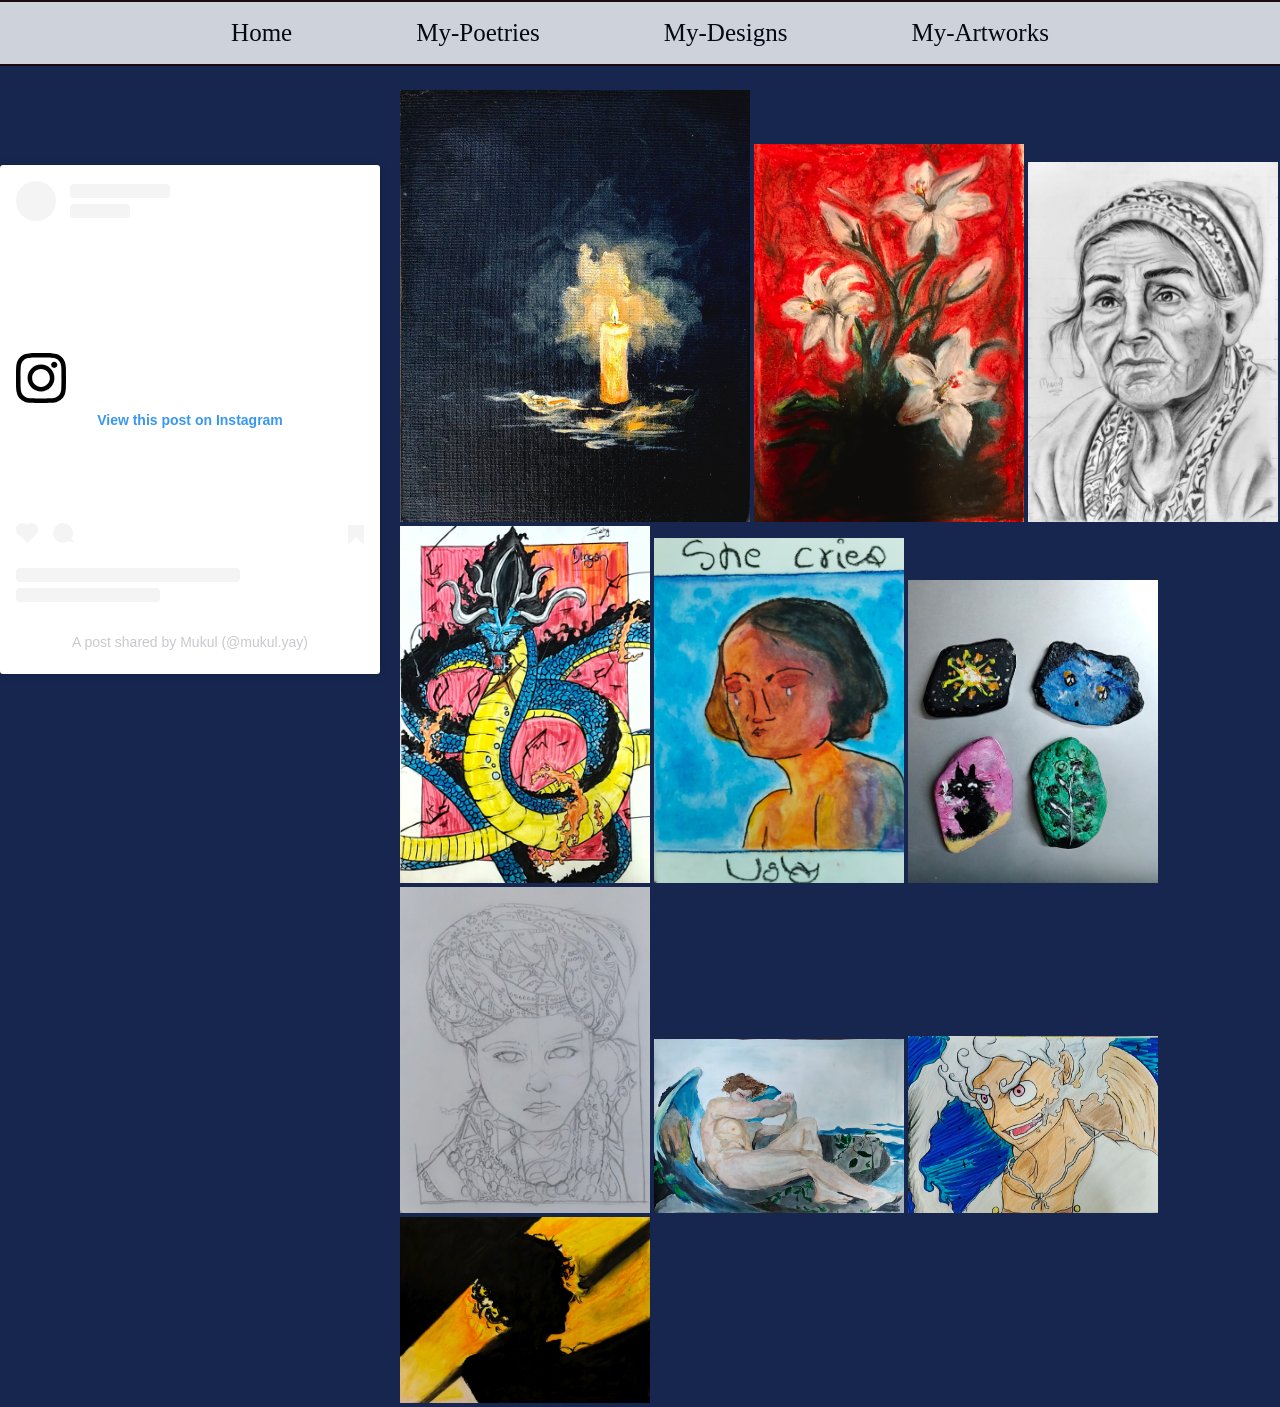
==== artwork.html @ e1cdf23b "added artworks and my instagram post to my-artworks page" ====
<!DOCTYPE html>
<html lang="en">
<head>
    <meta charset="UTF-8">
    <meta name="viewport" content="width=device-width, initial-scale=1.0">
    <title>Document</title>
    <link href="style.css" rel="stylesheet"
</head>
<body class="artwork">
    <nav class="navi">
    <a href="index.html" class="nav-text">Home</a>
    <a href="poetries.html" class="nav-text">My-Poetries</a>
    <a href="designs.html" class="nav-text">My-Designs</a>
    <a href="artwork.html" class="nav-text">My-Artworks</a>
</nav>

<!-- my instggram post -->
<div class="myveryowninstapost">

    <!-- MY ARTWORKSSS -->
 <div class="art-stuff">
    <img src="visuals/candles.jpeg" class="candles">
    <img src="visuals/flowers.jpeg" class="flowers">
    <img src="visuals/grandma.jpeg" class="grandma">
    <img src="visuals/kaido.jpeg" class="kaido">
    <img src="visuals/sad.gorl.jpeg" class="sadgorl">
    <img src="visuals/my paper weights.jpeg" class="paperweights">
    <img src="visuals/sketchh.jpeg" class="sketchh">
    <img src="visuals/fallen angel.jpeg" class="fallen-angel">
    <img src="visuals/luffy.jpeg" class="luffy">
    <img src="visuals/the.gorl.jpeg" class="gorl">
 </div>


<blockquote class="instagram-media" data-instgrm-captioned data-instgrm-permalink="https://www.instagram.com/p/DZk7OOfAaps/?utm_source=ig_embed&amp;utm_campaign=loading" data-instgrm-version="14" style=" background:#FFF; border:0; border-radius:3px; box-shadow:0 0 1px 0 rgba(0,0,0,0.5),0 1px 10px 0 rgba(0,0,0,0.15); margin: 2px; max-width:458px; min-width:326px; padding:0; width:99.375%; width:-webkit-calc(100% - 2px); width:calc(100% - 2px);"><div style="padding:16px;"> <a href="https://www.instagram.com/p/DZk7OOfAaps/?utm_source=ig_embed&amp;utm_campaign=loading" style=" background:#FFFFFF; line-height:0; padding:0 0; text-align:center; text-decoration:none; width:100%;" target="_blank"> <div style=" display: flex; flex-direction: row; align-items: center;"> <div style="background-color: #F4F4F4; border-radius: 50%; flex-grow: 0; height: 40px; margin-right: 14px; width: 40px;"></div> <div style="display: flex; flex-direction: column; flex-grow: 1; justify-content: center;"> <div style=" background-color: #F4F4F4; border-radius: 4px; flex-grow: 0; height: 14px; margin-bottom: 6px; width: 100px;"></div> <div style=" background-color: #F4F4F4; border-radius: 4px; flex-grow: 0; height: 14px; width: 60px;"></div></div></div><div style="padding: 19% 0;"></div> <div style="display:block; height:50px; margin:10 auto 12px; width:50px;"><svg width="50px" height="50px" viewBox="0 0 60 60" version="1.1" xmlns="https://www.w3.org/2000/svg" xmlns:xlink="https://www.w3.org/1999/xlink"><g stroke="none" stroke-width="1" fill="none" fill-rule="evenodd"><g transform="translate(-511.000000, -20.000000)" fill="#000000"><g><path d="M556.869,30.41 C554.814,30.41 553.148,32.076 553.148,34.131 C553.148,36.186 554.814,37.852 556.869,37.852 C558.924,37.852 560.59,36.186 560.59,34.131 C560.59,32.076 558.924,30.41 556.869,30.41 M541,60.657 C535.114,60.657 530.342,55.887 530.342,50 C530.342,44.114 535.114,39.342 541,39.342 C546.887,39.342 551.658,44.114 551.658,50 C551.658,55.887 546.887,60.657 541,60.657 M541,33.886 C532.1,33.886 524.886,41.1 524.886,50 C524.886,58.899 532.1,66.113 541,66.113 C549.9,66.113 557.115,58.899 557.115,50 C557.115,41.1 549.9,33.886 541,33.886 M565.378,62.101 C565.244,65.022 564.756,66.606 564.346,67.663 C563.803,69.06 563.154,70.057 562.106,71.106 C561.058,72.155 560.06,72.803 558.662,73.347 C557.607,73.757 556.021,74.244 553.102,74.378 C549.944,74.521 548.997,74.552 541,74.552 C533.003,74.552 532.056,74.521 528.898,74.378 C525.979,74.244 524.393,73.757 523.338,73.347 C521.94,72.803 520.942,72.155 519.894,71.106 C518.846,70.057 518.197,69.06 517.654,67.663 C517.244,66.606 516.755,65.022 516.623,62.101 C516.479,58.943 516.448,57.996 516.448,50 C516.448,42.003 516.479,41.056 516.623,37.899 C516.755,34.978 517.244,33.391 517.654,32.338 C518.197,30.938 518.846,29.942 519.894,28.894 C520.942,27.846 521.94,27.196 523.338,26.654 C524.393,26.244 525.979,25.756 528.898,25.623 C532.057,25.479 533.004,25.448 541,25.448 C548.997,25.448 549.943,25.479 553.102,25.623 C556.021,25.756 557.607,26.244 558.662,26.654 C560.06,27.196 561.058,27.846 562.106,28.894 C563.154,29.942 563.803,30.938 564.346,32.338 C564.756,33.391 565.244,34.978 565.378,37.899 C565.522,41.056 565.552,42.003 565.552,50 C565.552,57.996 565.522,58.943 565.378,62.101 M570.82,37.631 C570.674,34.438 570.167,32.258 569.425,30.349 C568.659,28.377 567.633,26.702 565.965,25.035 C564.297,23.368 562.623,22.342 560.652,21.575 C558.743,20.834 556.562,20.326 553.369,20.18 C550.169,20.033 549.148,20 541,20 C532.853,20 531.831,20.033 528.631,20.18 C525.438,20.326 523.257,20.834 521.349,21.575 C519.376,22.342 517.703,23.368 516.035,25.035 C514.368,26.702 513.342,28.377 512.574,30.349 C511.834,32.258 511.326,34.438 511.181,37.631 C511.035,40.831 511,41.851 511,50 C511,58.147 511.035,59.17 511.181,62.369 C511.326,65.562 511.834,67.743 512.574,69.651 C513.342,71.625 514.368,73.296 516.035,74.965 C517.703,76.634 519.376,77.658 521.349,78.425 C523.257,79.167 525.438,79.673 528.631,79.82 C531.831,79.965 532.853,80.001 541,80.001 C549.148,80.001 550.169,79.965 553.369,79.82 C556.562,79.673 558.743,79.167 560.652,78.425 C562.623,77.658 564.297,76.634 565.965,74.965 C567.633,73.296 568.659,71.625 569.425,69.651 C570.167,67.743 570.674,65.562 570.82,62.369 C570.966,59.17 571,58.147 571,50 C571,41.851 570.966,40.831 570.82,37.631"></path></g></g></g></svg></div><div style="padding-top: 8px;"> <div style=" color:#3897f0; font-family:Arial,sans-serif; font-size:14px; font-style:normal; font-weight:550; line-height:18px;">View this post on Instagram</div></div><div style="padding: 12.5% 0;"></div> <div style="display: flex; flex-direction: row; margin-bottom: 14px; align-items: center;"><div> <div style="background-color: #F4F4F4; border-radius: 50%; height: 12.5px; width: 12.5px; transform: translateX(0px) translateY(7px);"></div> <div style="background-color: #F4F4F4; height: 12.5px; transform: rotate(-45deg) translateX(3px) translateY(1px); width: 12.5px; flex-grow: 0; margin-right: 14px; margin-left: 2px;"></div> <div style="background-color: #F4F4F4; border-radius: 50%; height: 12.5px; width: 12.5px; transform: translateX(9px) translateY(-18px);"></div></div><div style="margin-left: 8px;"> <div style=" background-color: #F4F4F4; border-radius: 50%; flex-grow: 0; height: 20px; width: 20px;"></div> <div style=" width: 0; height: 0; border-top: 2px solid transparent; border-left: 6px solid #f4f4f4; border-bottom: 2px solid transparent; transform: translateX(16px) translateY(-4px) rotate(30deg)"></div></div><div style="margin-left: auto;"> <div style=" width: 0px; border-top: 8px solid #F4F4F4; border-right: 8px solid transparent; transform: translateY(16px);"></div> <div style=" background-color: #F4F4F4; flex-grow: 0; height: 12px; width: 16px; transform: translateY(-4px);"></div> <div style=" width: 0; height: 0; border-top: 8px solid #F4F4F4; border-left: 8px solid transparent; transform: translateY(-4px) translateX(8px);"></div></div></div> <div style="display: flex; flex-direction: column; flex-grow: 1; justify-content: center; margin-bottom: 24px;"> <div style=" background-color: #F4F4F4; border-radius: 4px; flex-grow: 0; height: 14px; margin-bottom: 6px; width: 224px;"></div> <div style=" background-color: #F4F4F4; border-radius: 4px; flex-grow: 0; height: 14px; width: 144px;"></div></div></a><p style=" color:#c9c8cd; font-family:Arial,sans-serif; font-size:14px; line-height:17px; margin-bottom:0; margin-top:8px; overflow:hidden; padding:8px 0 7px; text-align:center; text-overflow:ellipsis; white-space:nowrap;"><a href="https://www.instagram.com/p/DZk7OOfAaps/?utm_source=ig_embed&amp;utm_campaign=loading" style=" color:#c9c8cd; font-family:Arial,sans-serif; font-size:14px; font-style:normal; font-weight:normal; line-height:17px; text-decoration:none;" target="_blank">A post shared by Mukul (@mukul.yay)</a></p></div></blockquote>
<script async src="//www.instagram.com/embed.js"></script>



</div>
</body>
</html>
---- style.css ----
/* base for all pages*/
* {
    margin:0;
    padding: 0;
    box-sizing: border-box;
}

/* Index.html */

.Home{background-color: rgb(98, 12, 12);
      width: 100%;
      overflow: hidden;
    }

.bg-image {
    position: fixed;
    top: 0%;
    left: 0%;
    width: 100%;
    height: 100%;
    background-image: url(visuals/back.jpeg);
    opacity: 0.7;
    z-index: -1;
    background-size: cover;
}

/* navigation bar for convenience */
.navi {
    background: #fdfdfd;
    padding: 17px;
    text-align: center;
    border-bottom: 2px solid rgb(28, 2, 2);
    border-top: 2px solid rgb(30, 2, 2);
    opacity: 0.8;
}

.navi a {
    margin: 0 60px;
    text-decoration: none;
    color: #000206;
    font-size: 25px;
}

/* my picture and main text*/
.my-picture {
    position: absolute;
    bottom: 50%;
    left: 50%;
    transform: translate(-50%, -50%);
    width: 700px;   
    padding: 10px 10px 25px 10px; 
    box-shadow: 3px 6px 15px rgba(0,0,0,0.2);
}

.sketch {
    width: 100%;
     height:auto;
    display:block;
    z-index: -1;
    display: block;
    position: absolute;
    opacity: 0.9;
    bottom: 50%;
}

.pic{
    width:100%;
    height:auto;
    display:block;
    z-index: 1;
    display: block;
    position: absolute;
}

.back-text {
    position: absolute;
    font-size: 250px;
    font-weight: 900;
    color:#184256;
    font-family: Impact, Haettenschweiler, 'Arial Narrow Bold', sans-serif;
    word-spacing: 5%;
    letter-spacing: 5%;
    z-index: 0;
    pointer-events: none;
    top: 45%;
    left: 50%;
    transform: translate(-50%, -50%);
    white-space: nowrap;

}

/* main content for my home page */

.left-content {
    position: absolute;
    bottom: 9%;
    left: 7%;
    font-size:x-large;
    color: #a1c4dd;
    font-family:'Segoe UI', Tahoma, Geneva, Verdana, sans-serif;
}
.right-content {
    position: absolute;
    bottom: 11%;
    right: 7%;
    font-size:x-large;
    color: #a1c4dd;
    width: 280px;
    font-family: 'Segoe UI', Tahoma, Geneva, Verdana, sans-serif;
}

/* poetries.html */
.poetries{
    background-color: darkgoldenrod;
    height: auto;
    overflow-y: auto;
    overflow-x: hidden;
}

/* my poems in a grid */
.poetry-grid {
    display: grid;
    padding: 0 20px 60px 20px;
    grid-template-columns: repeat(2, 1fr);
    max-width: 1100px;
    gap: 40px;
    margin: 50px auto;
    justify-items: center;
}
.po {
    text-align: center;
    padding: 12px 12px 20px 12px;
    box-shadow: 3px 6px 15px rgba(245, 242, 242, 0.15);
    background: white;
    margin: 0;
    width: fit-content;
    transition: transform 0.3s ease, box-shadow 0.3s ease;
}
.po:hover {
    transform: translateY(-12px);
    box-shadow: 6px 12px 25px rgba(80, 16, 209, 0.567);
}
.pop {
    margin: 0;
    color: #184256;
    font-size: 23px;
    font-style: italic;
}
.po-img {
    width: 500px;
}

/* artworks html */
.artwork {
    background-color: #16264f;
    overflow-x: hidden;
    overflow-y: auto;
    height: auto;
}

/* my insta post and my insta text */

.myveryowninstapost {
    margin-top: 24px;
    max-width: 380px;
    width: 100%;
    float: left;
}
.instagram-media {
    min-width: unset !important;
    max-width: 100% !important;
    width: 100% !important;
    margin: 0% !important;
    margin-top: 75px !important;
}

/* MY ARTWORKSSS */
.art-stuff {
    position: absolute;
    height: 800px;
    margin-left: 400px;
}


.candles {
    width: 350px;
    height:max-content;
    top: 5px;
    left: 500px;
    z-index: 1;
    
}

.fallen-angel {
    width: 250px;
    height:max-content;
    top: 500px;
    left: 2px;
    z-index: 1;
}
.flowers {
    width: 270px;
    height:max-content;
    top: 50px;
    left: 2px;
    z-index: 1;
}
.grandma {
    width: 250px;
    height:max-content;
    top: 500px;
    left: 200px;
    z-index: 1;
}
.kaido {
    width: 250px;
    height:max-content;
    top: 500px;
    left: 200px;
    z-index: 1;
}
.luffy {
    width: 250px;
    height:max-content;
    top: 500px;
    left: 200px;
    z-index: 1;
}
.gorl {
    width: 250px;
    height:max-content;
    top: 500px;
    left: 200px;
    z-index: 1;
}
.sadgorl {
    width: 250px;
    height:max-content;
    top: 500px;
    left: 200px;
    z-index: 1;
}
.paperweights {
    width: 250px;
    height:max-content;
    top: 500px;
    left: 200px;
    z-index: 1;
}
.sketchh {
    width: 250px;
    height:max-content;
    top: 500px;
    left: 200px;
    z-index: 1;
}
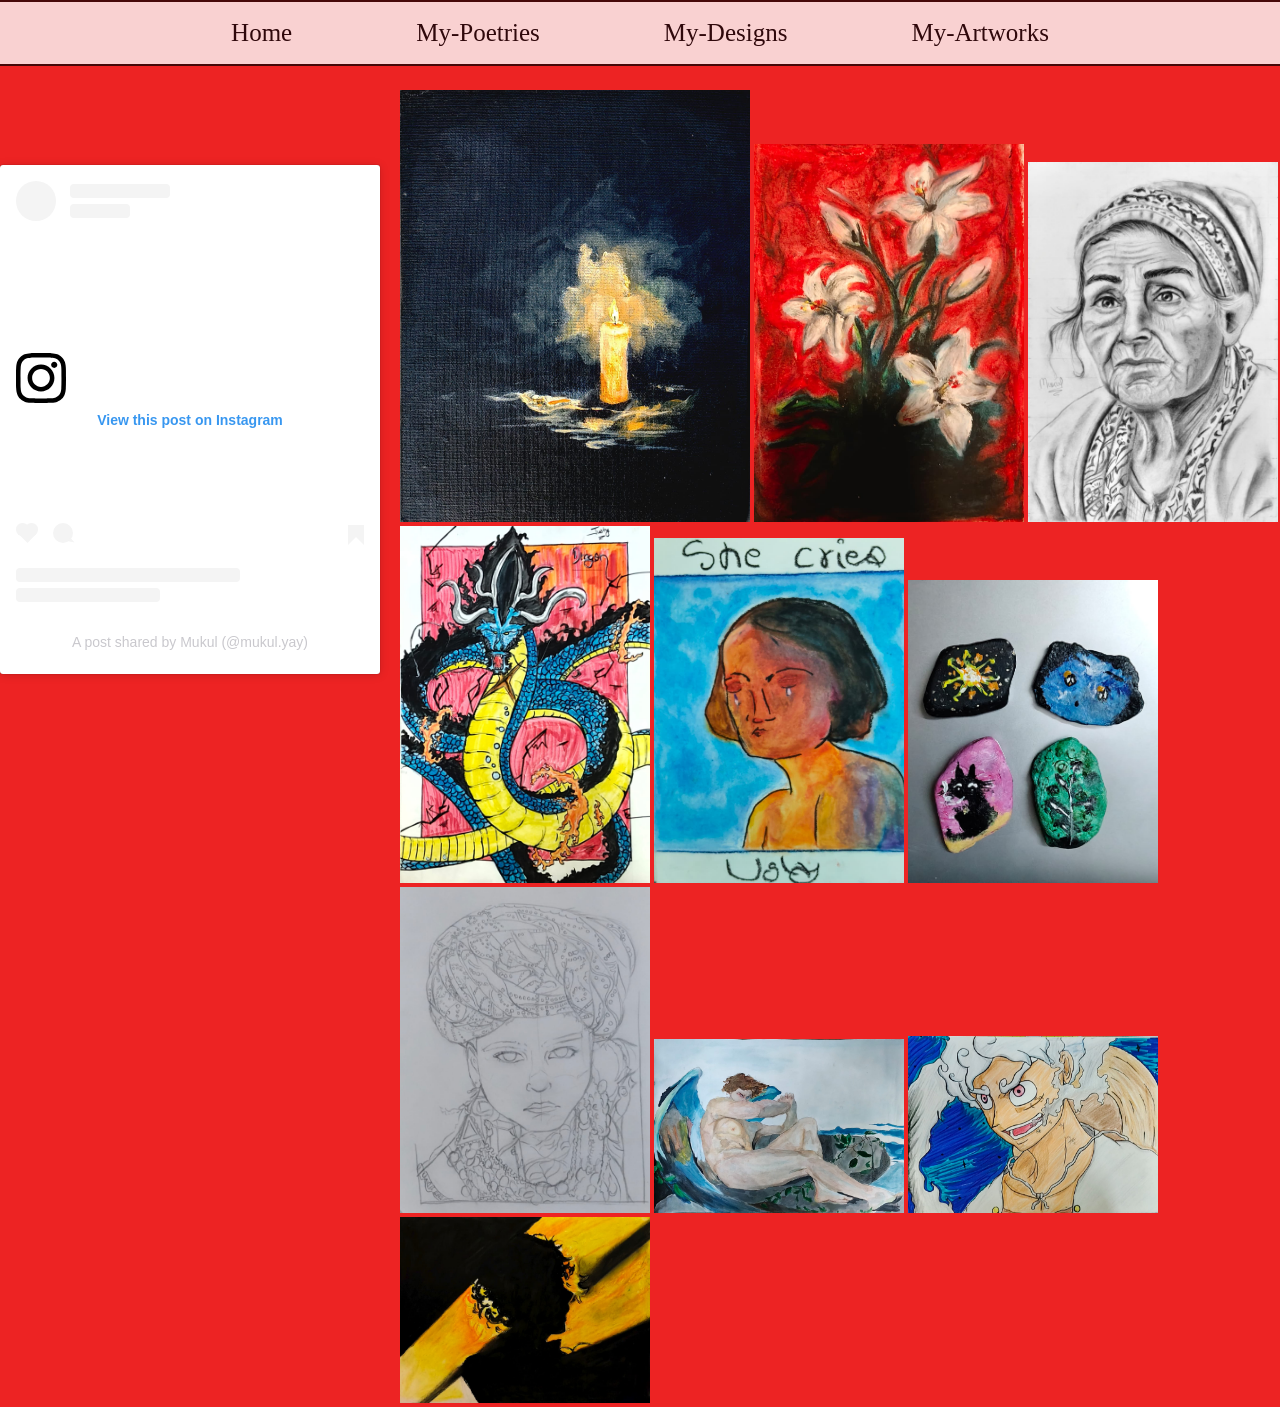
==== commit cb130b04: "added screenshots for readme, and changed title of all pages" ====
--- a/artwork.html
+++ b/artwork.html
@@ -3,7 +3,7 @@
 <head>
     <meta charset="UTF-8">
     <meta name="viewport" content="width=device-width, initial-scale=1.0">
-    <title>Document</title>
+    <title>Mukulandmaachis</title>
     <link href="style.css" rel="stylesheet"
 </head>
 <body class="artwork">
--- a/style.css
+++ b/style.css
@@ -111,7 +111,7 @@
 
 /* poetries.html */
 .poetries{
-    background-color: darkgoldenrod;
+    background-color: rgb(239, 186, 52);
     height: auto;
     overflow-y: auto;
     overflow-x: hidden;
@@ -152,13 +152,13 @@
 
 /* artworks html */
 .artwork {
-    background-color: #16264f;
+    background-color: #ed2323;
     overflow-x: hidden;
     overflow-y: auto;
     height: auto;
 }
 
-/* my insta post and my insta text */
+/* my insta post*/
 
 .myveryowninstapost {
     margin-top: 24px;
@@ -253,4 +253,49 @@
     top: 500px;
     left: 200px;
     z-index: 1;
-}+}
+
+/* DESIGN HTML */
+.designs {
+    background-color: #21797b;
+    overflow-y: auto;
+    overflow-x: hidden;
+}
+/* A GRID OF MY DESIGNS */
+
+.design-grid {
+    display: grid;
+    padding: 0 20px 60px 20px;
+    grid-template-columns: repeat(2, 1fr);
+    max-width: 1100px;
+    gap: 40px;
+    margin: 50px auto;
+    justify-items: center;
+}
+.de {
+    text-align: center;
+    padding: 12px 12px 20px 12px;
+    box-shadow: 3px 6px 15px rgba(245, 242, 242, 0.15);
+    background: white;
+    margin: 0;
+    width: fit-content;
+    transition: transform 0.3s ease, box-shadow 0.3s ease;
+}
+.de:hover {
+    transform: translateY(-12px);
+    box-shadow: 6px 12px 25px rgba(232, 197, 18, 0.567);
+}
+.dep {
+    margin: 0;
+    color: #184256;
+    font-size: 23px;
+    font-style: italic;
+}
+.de-img {
+    width: 500px;
+}
+.de .instagram-media {
+    min-height: 500px !important;
+    max-width: 500px !important;
+    width: 500px !important;
+}
